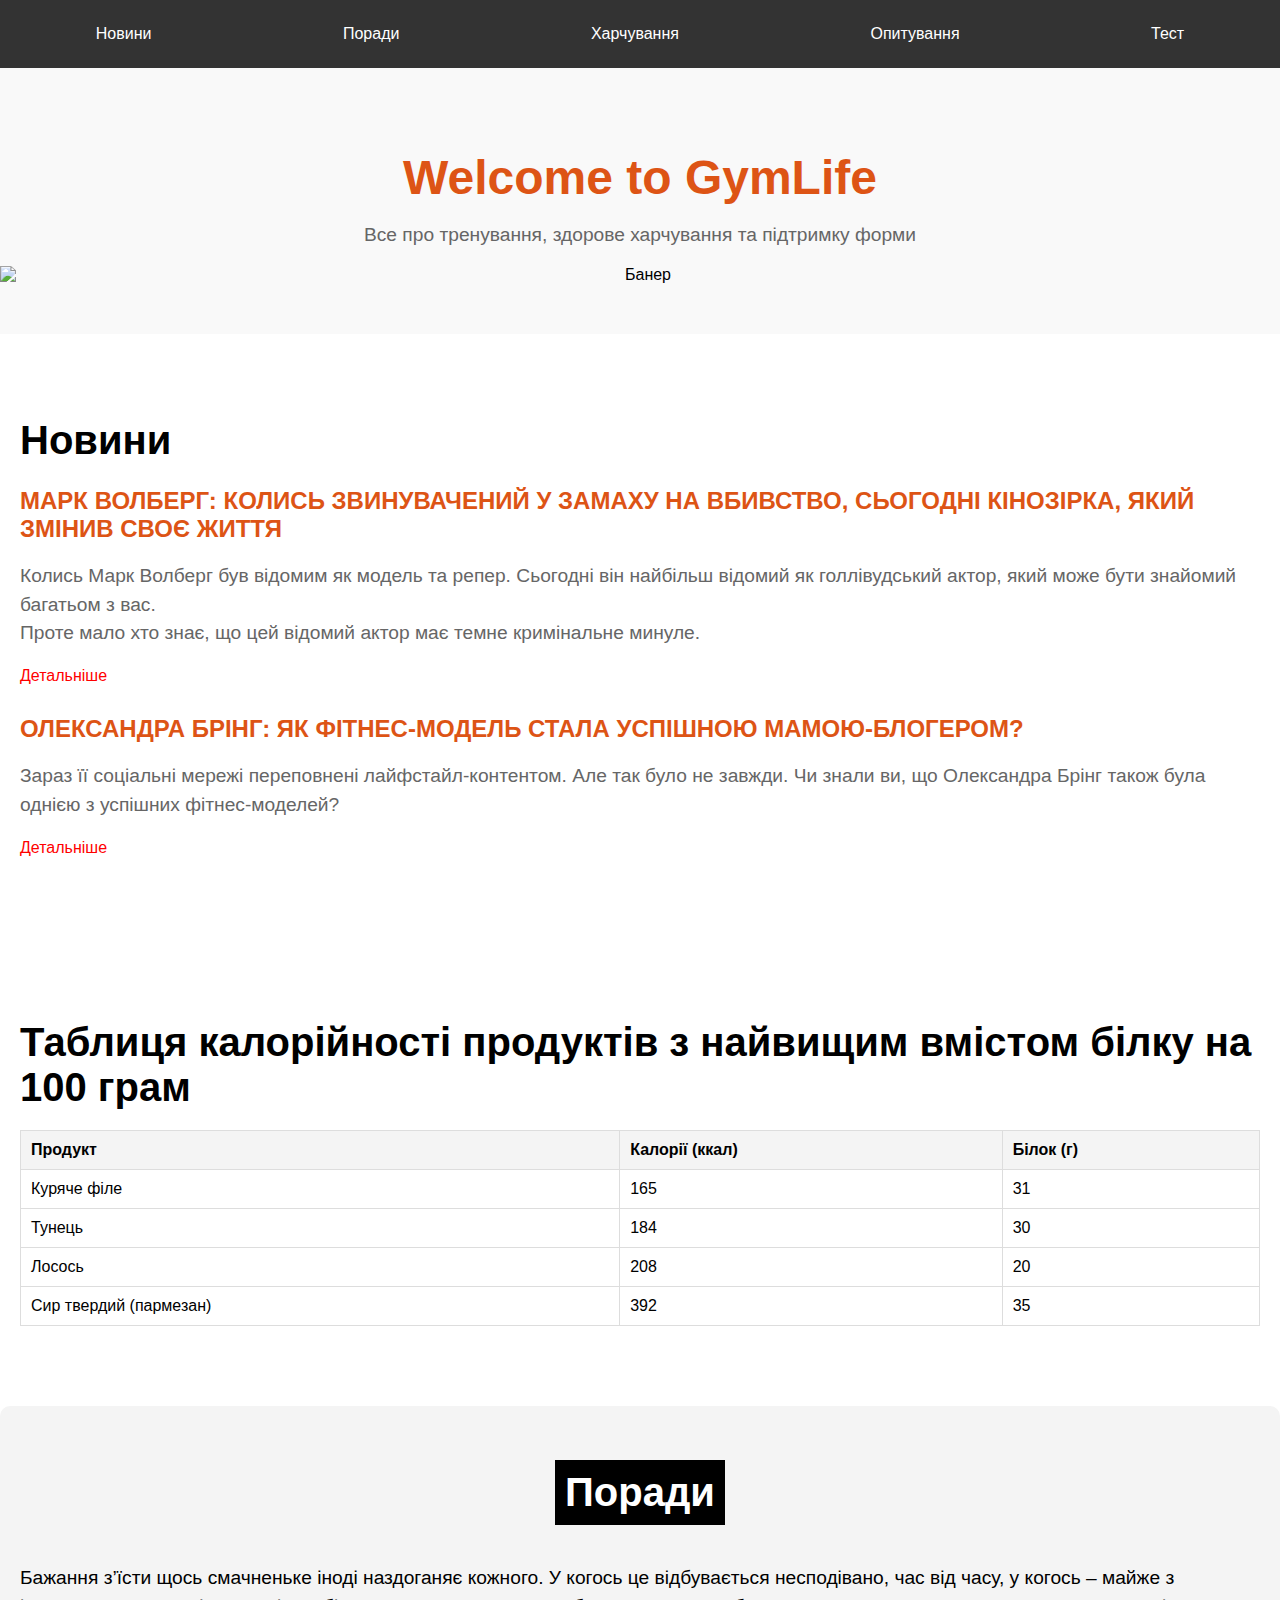
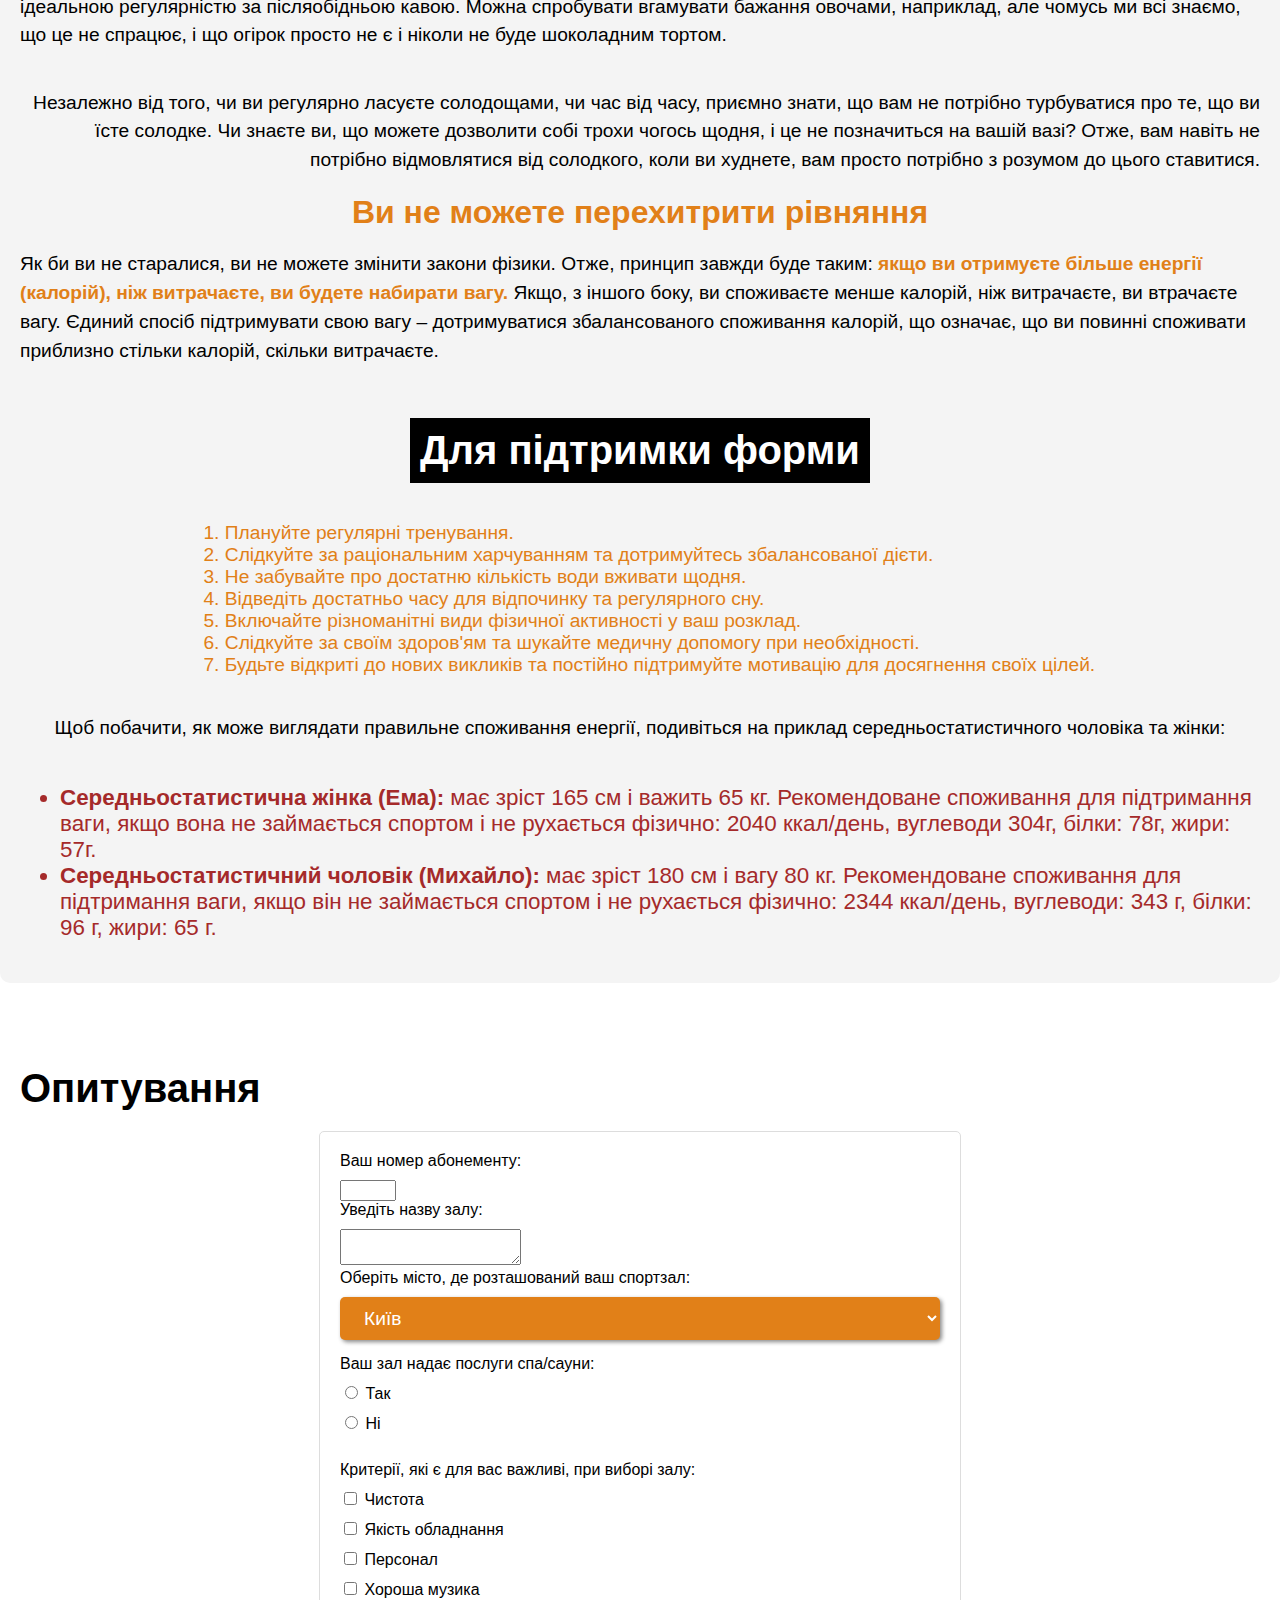
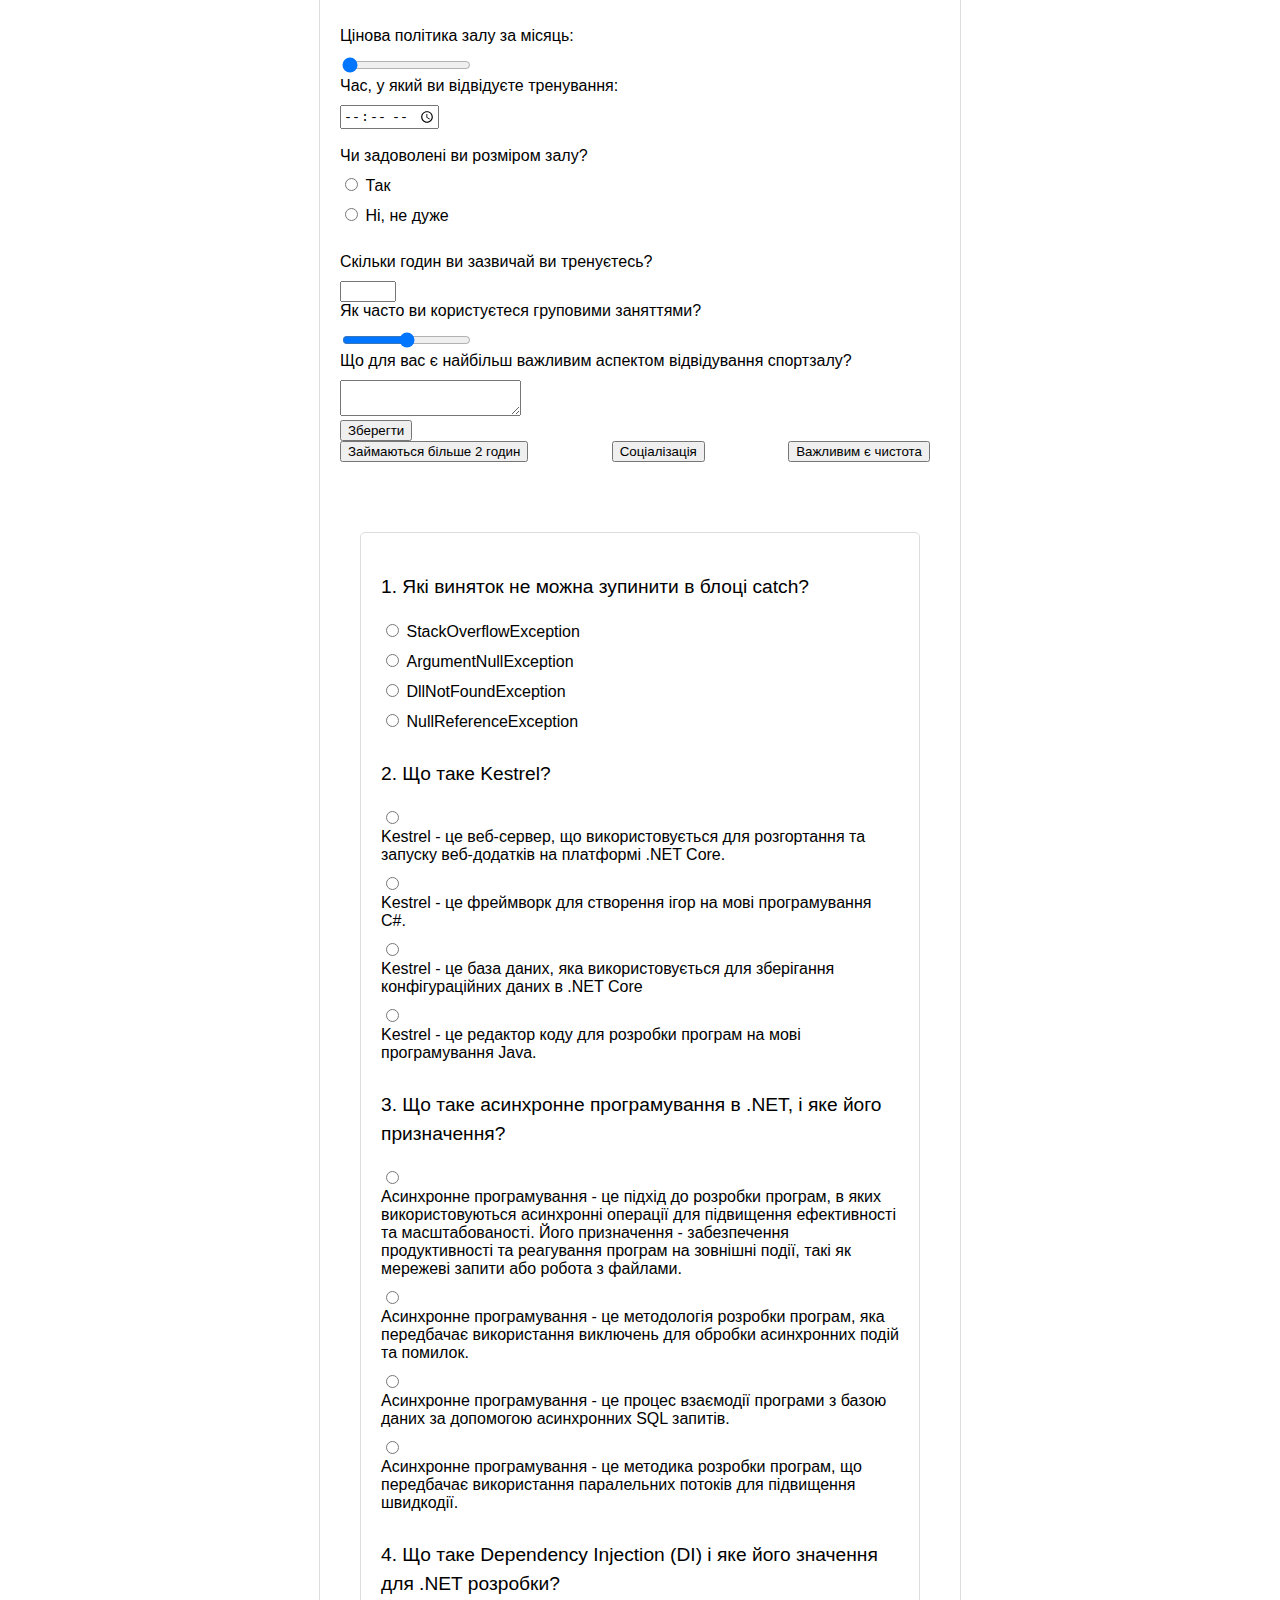
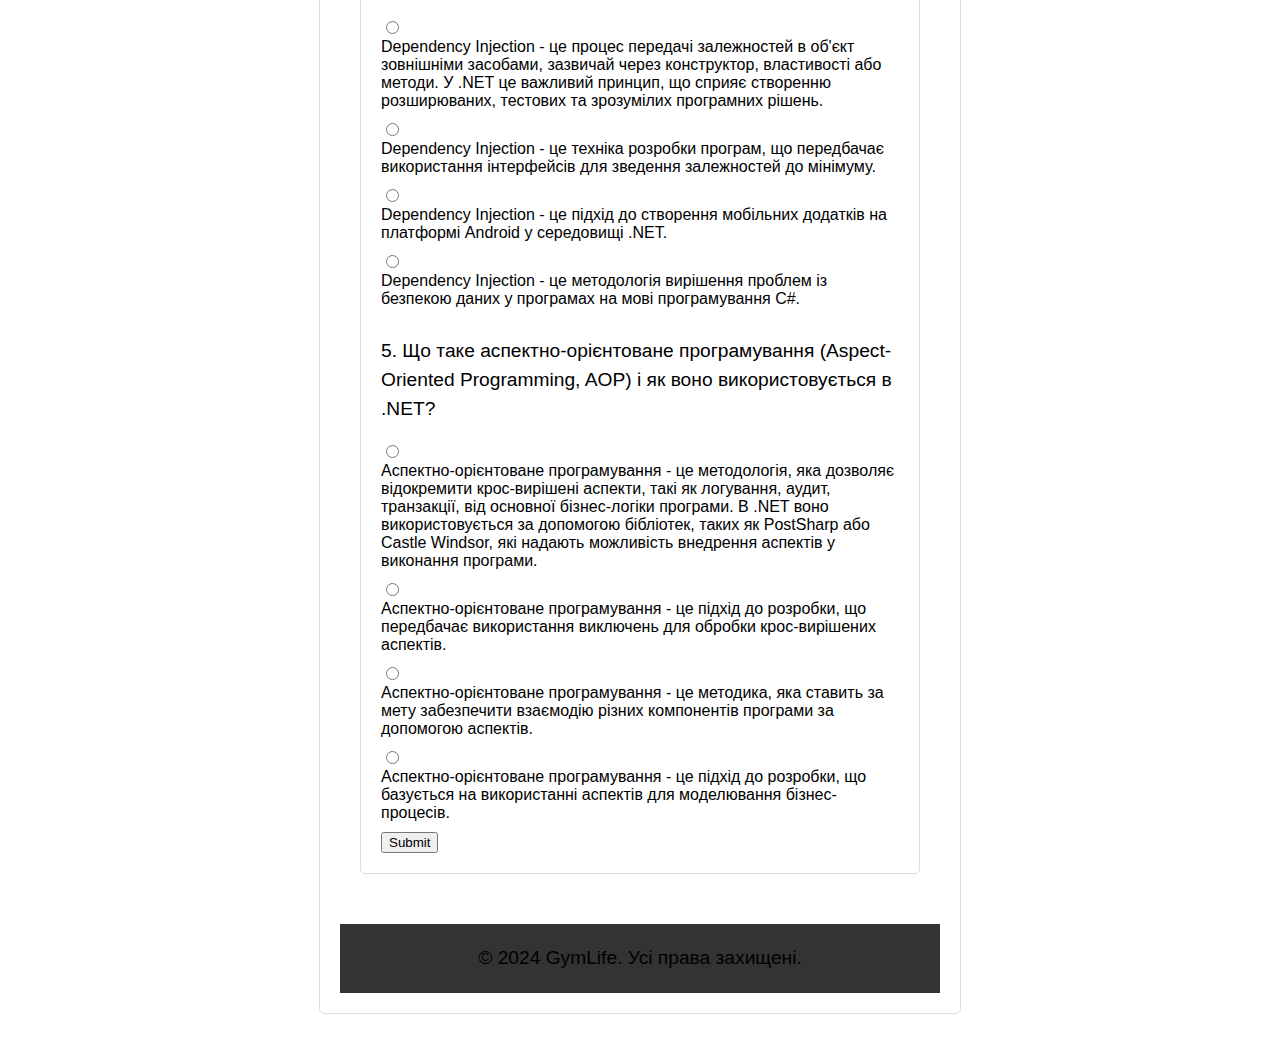
==== index.html @ f910252c "second commit" ====
<!DOCTYPE html>
<html lang="uk">

<style>
  img {
    display: block;
    margin: 0 auto;
    max-width: 100%;
    height: auto;
  }
</style>

<head>
  <meta charset="UTF-8" />
  <meta name="viewport" content="width=device-width, initial-scale=1.0" />
  <title>Gymlife</title>
  <link rel="stylesheet" href="style.css">
</head>



<body>
  <div class="tabs">
    <a class="tab" href="#news">Новини</a>
    <a class="tab" href="#tips">Поради</a>
    <a class="tab" href="#nutrition">Харчування</a>
    <a class="tab" href="#info">Опитування</a>
    <a class="tab" href="#test-form-container">Тест</a>

 
  </div>

  <header>
    <h1>Welcome to GymLife</h1>
    <p>Все про тренування, здорове харчування та підтримку форми</p>
    <img src="D:\webb\juliagymm\image\banner.jpg" alt="Банер">

  </header>


  <section id="news">
    <h2>Новини</h2>
    <article>
      <h3>
        МАРК ВОЛБЕРГ: КОЛИСЬ ЗВИНУВАЧЕНИЙ У ЗАМАХУ НА ВБИВСТВО, СЬОГОДНІ
        КІНОЗІРКА, ЯКИЙ ЗМІНИВ СВОЄ ЖИТТЯ
      </h3>
      <p>
        Колись Марк Волберг був відомим як модель та репер. Сьогодні він
        найбільш відомий як голлівудський актор, який може бути знайомий
        багатьом з вас. <br>Проте мало хто знає, що цей відомий актор має темне
        кримінальне минуле.
      </p>

      <a href="https://gymbeam.ua/blog/uk/mark-wolberg-kolys-zvynuvachenyi-u-za/">Детальніше</a>
    </article>
    <article>
      <h3>
        ОЛЕКСАНДРА БРІНГ: ЯК ФІТНЕС-МОДЕЛЬ СТАЛА УСПІШНОЮ МАМОЮ-БЛОГЕРОМ?
      </h3>
      <p>
        Зараз її соціальні мережі переповнені лайфстайл-контентом. Але так
        було не завжди. Чи знали ви, що Олександра Брінг також була однією з
        успішних фітнес-моделей?
      </p>
      <a href="https://gymbeam.ua/blog/uk/oleksandra-bring-yak-fitnes-model-sta/">Детальніше</a>
    </article>
  </section>

  <section id="nutrition">
    <h2>
      Таблиця калорійності продуктів з найвищим вмістом білку на 100 грам
    </h2>
    <table>
      <tr>
        <th>Продукт</th>
        <th>Калорії (ккал)</th>
        <th>Білок (г)</th>
      </tr>
      <tr>
        <td>Куряче філе</td>
        <td>165</td>
        <td>31</td>
      </tr>
      <tr>
        <td>Тунець</td>
        <td>184</td>
        <td>30</td>
      </tr>
      <tr>
        <td>Лосось</td>
        <td>208</td>
        <td>20</td>
      </tr>
      <tr>
        <td>Сир твердий (пармезан)</td>
        <td>392</td>
        <td>35</td>
      </tr>
    </table>
  </section>

  <section id="tips">
    <h2>Поради</h2>
    <p>
      Бажання з’їсти щось смачненьке іноді наздоганяє кожного. У когось це
      відбувається несподівано, час від часу, у когось – майже з ідеальною
      регулярністю за післяобідньою кавою. Можна спробувати вгамувати бажання
      овочами, наприклад, але чомусь ми всі знаємо, що це не спрацює, і що
      огірок просто не є і ніколи не буде шоколадним тортом.
    </p>
    <p class="align-right">
      Незалежно від того, чи ви регулярно ласуєте солодощами, чи час від часу,
      приємно знати, що вам не потрібно турбуватися про те, що ви їсте
      солодке. Чи знаєте ви, що можете дозволити собі трохи чогось щодня, і це
      не позначиться на вашій вазі? Отже, вам навіть не потрібно відмовлятися
      від солодкого, коли ви худнете, вам просто потрібно з розумом до цього
      ставитися. 
    </p>
    <b class="highlighted-text">Ви не можете перехитрити рівняння</b> 
    <p>
      Як би ви не старалися, ви не можете змінити закони фізики. Отже, принцип
      завжди буде таким: <b>якщо ви отримуєте більше енергії (калорій), ніж
      витрачаєте, ви будете набирати вагу.</b> Якщо, з іншого боку, ви споживаєте
      менше калорій, ніж витрачаєте, ви втрачаєте вагу. Єдиний спосіб
      підтримувати свою вагу – дотримуватися збалансованого споживання
      калорій, що означає, що ви повинні споживати приблизно стільки калорій,
      скільки витрачаєте.
    </p>

      <h2>Для підтримки форми</h2>
      <ol>
          <li>Плануйте регулярні тренування.</li>
          <li>Слідкуйте за раціональним харчуванням та дотримуйтесь збалансованої дієти.</li>
          <li>Не забувайте про достатню кількість води вживати щодня.</li>
          <li>Відведіть достатньо часу для відпочинку та регулярного сну.</li>
          <li>Включайте різноманітні види фізичної активності у ваш розклад.</li>
          <li>Слідкуйте за своїм здоров'ям та шукайте медичну допомогу при необхідності.</li>
          <li>Будьте відкриті до нових викликів та постійно підтримуйте мотивацію для досягнення своїх цілей.</li>
      </ol>

      <p>Щоб побачити, як може виглядати правильне споживання енергії, подивіться на приклад середньостатистичного
        чоловіка та жінки:</p>
      <ul>
        <li><strong>Середньостатистична жінка (Ема):</strong> має зріст 165 см і важить 65 кг. Рекомендоване споживання
          для підтримання ваги, якщо вона не займається спортом і не рухається фізично: 2040 ккал/день, вуглеводи 304г,
          білки: 78г, жири: 57г.</li>
        <li><strong>Середньостатистичний чоловік (Михайло):</strong> має зріст 180 см і вагу 80 кг. Рекомендоване
          споживання для підтримання ваги, якщо він не займається спортом і не рухається фізично: 2344 ккал/день,
          вуглеводи: 343 г, білки: 96 г, жири: 65 г.</li>
      </ul>
  </section>
  
  </section>

  
  <section id="info">
    <h2>Опитування</h2>
    <form>
      <div class="text-left">
        <div class="question">
          <label for="q0">Ваш номер абонементу:</label><br>
          <input type="number" id="q0" name="q0" min="1" max="10"><br>
        </div>
        <div class="question">
          <label for="q1">Уведіть назву залу:</label><br>
          <textarea type="text" id="q1" name="q1"></textarea><br>
        </div>
        
        <div class="question">
          <label for="q2">Оберіть місто, де розташований ваш спортзал:</label><br>
          <select id="q2" name="q2">
            <option value="Kyiv">Київ</option>
            <option value="Lviv">Львів</option>
            <option value="Odessa">Одеса</option>
            <option value="Kharkiv">Харків</option>
            <option value="Rivne">Рівне</option>
          </select><br>
        </div>
        
        <div class="question">
          <label for="q3">Ваш зал надає послуги спа/сауни:</label><br>
          <input type="radio" id="q3_yes" name="q3" value="Так">
          <label for="q2_yes">Так</label><br>
          <input type="radio" id="q3_no" name="q3" value="Ні">
          <label for="q3_no">Ні</label><br><br>
        </div>
        
        <div class="question">
          <label for="q4">Критерії, які є для вас важливі, при виборі залу:</label><br>
          <input type="checkbox" id="q4_clean" name="q4" value="Чистота">
          <label for="q4_clean">Чистота</label><br>
          <input type="checkbox" id="q4_quality" name="q4" value="Якість обладнання">
          <label for="q4_quality">Якість обладнання</label><br>
          <input type="checkbox" id="q4_staff" name="q4" value="Персонал">
          <label for="q4_staff">Персонал</label><br>
          <input type="checkbox" id="q4_music" name="q4" value="Хороша музика">
          <label for="q4_music">Хороша музика</label><br><br>
        </div>
        
        <div class="question">
          <label for="q5">Цінова політика залу за місяць:</strong></label><br>
           <input type="range" id="q5" name="q5" min="100" max="1000" step="1" value="100"><br>
        </div>
        
        <div class="question">
          <label for="q6">Час, у який ви відвідуєте тренування:</label><br>
          <input type="time" id="q6" name="q6"><br>
        </div><br>

        <div class="question">
          <label for="q7">Чи задоволені ви розміром залу?</label><br>
          <input type="radio" id="q7_yes" name="q7" value="Так">
          <label for="q7_yes">Так</label><br>
          <input type="radio" id="q7_no" name="q7" value="Ні, не дуже">
          <label for="q7_no">Ні, не дуже</label><br><br>
        </div>

        <div class="question">
          <label for="q8">Скільки годин ви зазвичай ви тренуєтесь?</label><br>
          <input type="number" id="q8" name="q8" min="1" max="24"><br>

        <div class="question">
          <label for="q9">Як часто ви користуєтеся груповими заняттями?</label><br>
          <input type="range" id="q9" name="q9" min="0" max="10" step="1" value="5"><br>
        </div> 

        <div class="question">
          <label for="q10">Що для вас є найбільш важливим аспектом відвідування спортзалу?</label><br>
          <textarea type="text" id="q10" name="q10" ></textarea><br>
        </div>
        

        <button type="submit" onclick="saveSurvey()">Зберегти</button>
      </div>
    </form>

    <div class="filters">
      <button onclick="filter3()">Займаються більше 2 годин</button>
      <button onclick="filter1()">Соціалізація</button>
      <button onclick="filter2()">Важливим є чистота</button>
    </div>


    <section class="et-slide" id="test-form-container">
      <div class="text-left" id="form-container">
         <!-- Код буде згенерований джава скриптом -->
      </div> 
    </section>
  

      

      <footer>
        <p>&copy; 2024 GymLife. Усі права захищені.</p>
      </footer>
</body>

</html>

<script>
  function saveSurvey() {
    const q0Value = document.getElementById('q0').value;
    const q1Value = document.getElementById('q1').value;
    const q2Value = document.getElementById('q2').value;
    const q3Value = document.querySelector('input[name="q3"]:checked').value;
    
    const checkboxes = document.querySelectorAll('input[name="q4"]:checked');
    let q4Value = [];
    checkboxes.forEach(checkbox => {
      q4Value.push(checkbox.value);
    });
    q4Value = q4Value.join(', ');
    
    const q5Value = document.getElementById('q5').value;
    const q6Value = document.getElementById('q6').value;
    const q7Value = document.querySelector('input[name="q7"]:checked').value;
    const q8Value = document.getElementById('q8').value;
    const q9Value = document.getElementById('q9').value;
    const q10Value = document.getElementById('q10').value;

    const surveyResults = {
      q0: q0Value,
      q1: q1Value,
      q2: q2Value,
      q3: q3Value,
      q4: q4Value,
      q5: q5Value,
      q6: q6Value,
      q7: q7Value,
      q8: q8Value,
      q9: q9Value,
      q10: q10Value

    };

    const previousAttempts = localStorage.getItem('surveyAttempts');
    let attemptsArray = [];

    if (previousAttempts) {
      attemptsArray = JSON.parse(previousAttempts);
    }

    attemptsArray.push(surveyResults);
    localStorage.setItem('surveyAttempts', JSON.stringify(attemptsArray));
    alert('Результати опитування збережено в LocalStorage.');
  }

  function filter1() {
    const answersArr = JSON.parse(localStorage.getItem('surveyAttempts'));

    if (!answersArr) {
      return;
    }

    const q0Results = answersArr
      .filter(attempt => attempt.q10 && attempt.q10.toLowerCase() === 'соціалізація')
      .map(attempt => attempt.q0)
      .join(', ');
    alert(q0Results);
  }

  function filter2() {
    const answersArr = JSON.parse(localStorage.getItem('surveyAttempts'));

    if (!answersArr) {
      console.log('No survey attempts found.');
      return;
    }

    const firstCheckboxValue = 'Чистота';

    const q0Results = answersArr
      .filter(attempt => attempt.q4 && attempt.q4.includes(firstCheckboxValue))
      .map(attempt => attempt.q0)
      .join(', ');

    alert(q0Results);
  }

  function filter3() {
    const answersArr = JSON.parse(localStorage.getItem('surveyAttempts'));

    if (!answersArr) {
      console.log('No survey attempts found.');
      return;
    }

    const q0Results = answersArr
      .filter(attempt => attempt.q8 && attempt.q8 > 2)
      .map(attempt => attempt.q0)
      .join(', ');


    alert(q0Results);
  }

  const testData = {
    testName: ".NET Test",
    questions: [
      {
        question: "Які виняток не можна зупинити в блоці catch?",
        answers: [
          {
            answer: "StackOverflowException",
            isCorrect: true,
          },
          {
            answer: "ArgumentNullException",
            isCorrect: false,
          },
          {
            answer: "DllNotFoundException",
            isCorrect: false,
          },
          {
            answer: "NullReferenceException",
            isCorrect: false,
          }
        ],
      },
      {
        question: "Що таке Kestrel?",
        answers: [
          {
            answer: "Kestrel - це веб-сервер, що використовується для розгортання та запуску веб-додатків на платформі .NET Core.",
            isCorrect: true,
          },
          {
            answer: "Kestrel - це фреймворк для створення ігор на мові програмування C#.",
            isCorrect: false,
          },
          {
            answer: "Kestrel - це база даних, яка використовується для зберігання конфігураційних даних в .NET Core",
            isCorrect: true,
          },
          {
            answer: "Kestrel - це редактор коду для розробки програм на мові програмування Java.",
            isCorrect: false,
          }
        ],
      },
      {
        question: "Що таке асинхронне програмування в .NET, і яке його призначення?",
        answers: [
          {
            answer: "Асинхронне програмування - це підхід до розробки програм, в яких використовуються асинхронні операції для підвищення ефективності та масштабованості. Його призначення - забезпечення продуктивності та реагування програм на зовнішні події, такі як мережеві запити або робота з файлами.",
            isCorrect: true,
          },
          {
            answer: "Асинхронне програмування - це методологія розробки програм, яка передбачає використання виключень для обробки асинхронних подій та помилок.",
            isCorrect: false,
          },
          {
            answer: "Асинхронне програмування - це процес взаємодії програми з базою даних за допомогою асинхронних SQL запитів.",
            isCorrect: false,
          },
          {
            answer: "Асинхронне програмування - це методика розробки програм, що передбачає використання паралельних потоків для підвищення швидкодії.",
            isCorrect: false,
          }
        ],
      },
      {
        question: "Що таке Dependency Injection (DI) і яке його значення для .NET розробки?",
        answers: [
          {
            answer: "Dependency Injection - це процес передачі залежностей в об'єкт зовнішніми засобами, зазвичай через конструктор, властивості або методи. У .NET це важливий принцип, що сприяє створенню розширюваних, тестових та зрозумілих програмних рішень.",
            isCorrect: true,
          },
          {
            answer: "Dependency Injection - це техніка розробки програм, що передбачає використання інтерфейсів для зведення залежностей до мінімуму.",
            isCorrect: false,
          },
          {
            answer: "Dependency Injection - це підхід до створення мобільних додатків на платформі Android у середовищі .NET.",
            isCorrect: false,
          },
          {
            answer: "Dependency Injection - це методологія вирішення проблем із безпекою даних у програмах на мові програмування C#.",
            isCorrect: false,
          }
        ],
      },
      {
        question: "Що таке аспектно-орієнтоване програмування (Aspect-Oriented Programming, AOP) і як воно використовується в .NET?",
        answers: [
          {
            answer: "Аспектно-орієнтоване програмування - це методологія, яка дозволяє відокремити крос-вирішені аспекти, такі як логування, аудит, транзакції, від основної бізнес-логіки програми. В .NET воно використовується за допомогою бібліотек, таких як PostSharp або Castle Windsor, які надають можливість внедрення аспектів у виконання програми.",
            isCorrect: true,
          },
          { answer: "Аспектно-орієнтоване програмування - це підхід до розробки, що передбачає використання виключень для обробки крос-вирішених аспектів.",
            isCorrect: false,
          },
          {
            answer: "Аспектно-орієнтоване програмування - це методика, яка ставить за мету забезпечити взаємодію різних компонентів програми за допомогою аспектів.",
            isCorrect: false,
          },
          {
            answer: "Аспектно-орієнтоване програмування - це підхід до розробки, що базується на використанні аспектів для моделювання бізнес-процесів.",
            isCorrect: false,
          }
        ],
      }
    ]
  };

  const formContainer = document.getElementById('form-container');

  function buildForm(testData) {
    const questions = testData.questions;

    const form = document.createElement('form');
    form.setAttribute('id', 'test-form');

    questions.forEach((questionObj, index) => {
      const questionElement = document.createElement('div');
      questionElement.classList.add('question');
      questionElement.innerHTML = `<p>${index + 1}. ${questionObj.question}</p>`;

      const answers = questionObj.answers;
      answers.forEach((answerObj, answerIndex) => {
        const answerElement = document.createElement('div');
        answerElement.classList.add('answer');
        answerElement.innerHTML = `
        <input type="radio" id="question${index}-answer${answerIndex}" name="question${index}" value="${answerObj.answer}">
        <label for="question${index}-answer${answerIndex}">${answerObj.answer}</label>
      `;
        questionElement.appendChild(answerElement);
      });

      form.appendChild(questionElement);
    });

    const submitButton = document.createElement('button');
    submitButton.setAttribute('type', 'submit');
    submitButton.textContent = 'Submit';
    form.appendChild(submitButton);

    form.addEventListener('submit', function (event) {
      event.preventDefault();

      let correctAnswers = 0;

      questions.forEach((questionObj, index) => {
        const selectedAnswer = document.querySelector(`input[name="question${index}"]:checked`);
        if (selectedAnswer) {
          const selectedAnswerIndex = parseInt(selectedAnswer.id.split('-')[1].replace('answer', ''));
          if (questionObj.answers[selectedAnswerIndex].isCorrect) {
            correctAnswers++;
          }
        }
      });

      const totalQuestions = questions.length;
      const scorePercentage = (correctAnswers / totalQuestions) * 100;

      const resultMessage = `Ви відповіли правильно на ${correctAnswers} з ${totalQuestions} питань (${scorePercentage}%).`;

      formContainer.innerHTML = '';

      const resultElement = document.createElement('div');
      resultElement.textContent = resultMessage;

      formContainer.appendChild(resultElement);
    });

    formContainer.innerHTML = '';

    formContainer.appendChild(form);
  }

  buildForm(testData);
</script>
---- style.css ----
body {
    font-family: "Century Gothic", 'Lato', sans-serif;
    margin: 0;
    padding: 0;
}

a {
    text-decoration: none;
    color: #333;
}


/* Style header */
header {
    text-align: center;
    padding: 50px 0;
    background-color: #f9f9f9;
}

header h1 {
    font-size: 3rem;
    margin-bottom: 10px;
    color: #dd5415;
}

header p {
    font-size: 1.2rem;
    margin-bottom: 20px;
    color: #666;
}

/* Style tabs */
.tabs {
    display: flex;
    justify-content: space-around;
    align-items: center;
    background-color: #333;
    padding: 15px 0;
}

.tab {
    padding: 10px 20px;
    margin: 0 10px;
    color: #fff;
    border-radius: 5px;
    transition: background-color 0.3s ease;
}

.tab:hover {
    background-color: #555;
}

/* Style sections */
section {
    padding: 50px 20px; /* Відступи для кожної секції */
}

section h2 {
    font-size: 2.5rem;
    margin-bottom: 20px;
}

section p {
    font-size: 1.2rem;
    line-height: 1.5;
    color: #000000;
}
#news a {
    color: #ff0000;
}
/* Стилі для порад */
#tips {
    background-color: #f4f4f4; 
    padding: 20px;
    border-radius: 10px;
    color: #000000;
    display: flex;
    flex-direction: column;
    align-items: center; 
}

#tips h2 {
    color: #ffffff;
    background-color: #000000;
    padding: 10px;
    margin-bottom: 20px;
}
p b {
    color: #e18018;
}

p.align-right {
    text-align: right;
}

.highlighted-text {
    font-size: 2rem; 
    color: #e18018; 
  }
  

#tips ol {
    font-size: 1.2rem;
    color: #e18018;
}
#tips ul {
    font-size: 1.4rem;
    color:   #A52A2A;
    
}


#poll {
    display: flex;
    flex-direction: column;
    align-items: center; 
}


/* Style articles */
article {
    margin-bottom: 30px;
}

article h3 {
    font-size: 1.5rem;
    margin-bottom: 10px;
    color: #dd5415;
    
}

article p {
    font-size: 1.2rem;
    line-height: 1.5;
    color: #666;
}


/* Style table */
table {
    width: 100%;
    border-collapse: collapse;
    margin-bottom: 30px;
}

th, td {
    padding: 10px;
    border: 1px solid #ddd;
}

th {
    background-color: #f4f4f4;
    text-align: left;
}

/* Style poll form */
form {
    max-width: 600px;
    margin: 0 auto;
    padding: 20px;
    border: 1px solid #ddd;
    border-radius: 5px;
}

label {
    display: inline-block;
    margin-bottom: 10px;
}

input[type="text"], select {
    width: 100%;
    padding: 10px;
    border-radius: 5px;
    border: 1px solid #ddd;
    margin-bottom: 15px;
}
input[type="submit"], select {
font-size: 1.2em; 
padding: 10px 20px; 
border: none; 
background-color: #e18018; 
color: white; 
box-shadow: 2px 2px 4px #888888;
}

/* Style footer */
footer {
    text-align: center;
    background-color: #333;
    color: #fff;
    padding: 20px 0;
}

footer p {
    margin: 0;
}

@media (max-width: 800px) {
    .tabs {
      flex-direction: column;
      height: auto;
    }
  
    .tab {
      width: 100%;
      padding: 15px 0px;
    }
}

.filters {
    display: flex;
    justify-content: space-between;
  }
  
  .filters button {
    text-align: left;
    margin-right: 10px;
    margin-bottom: 20px
  }
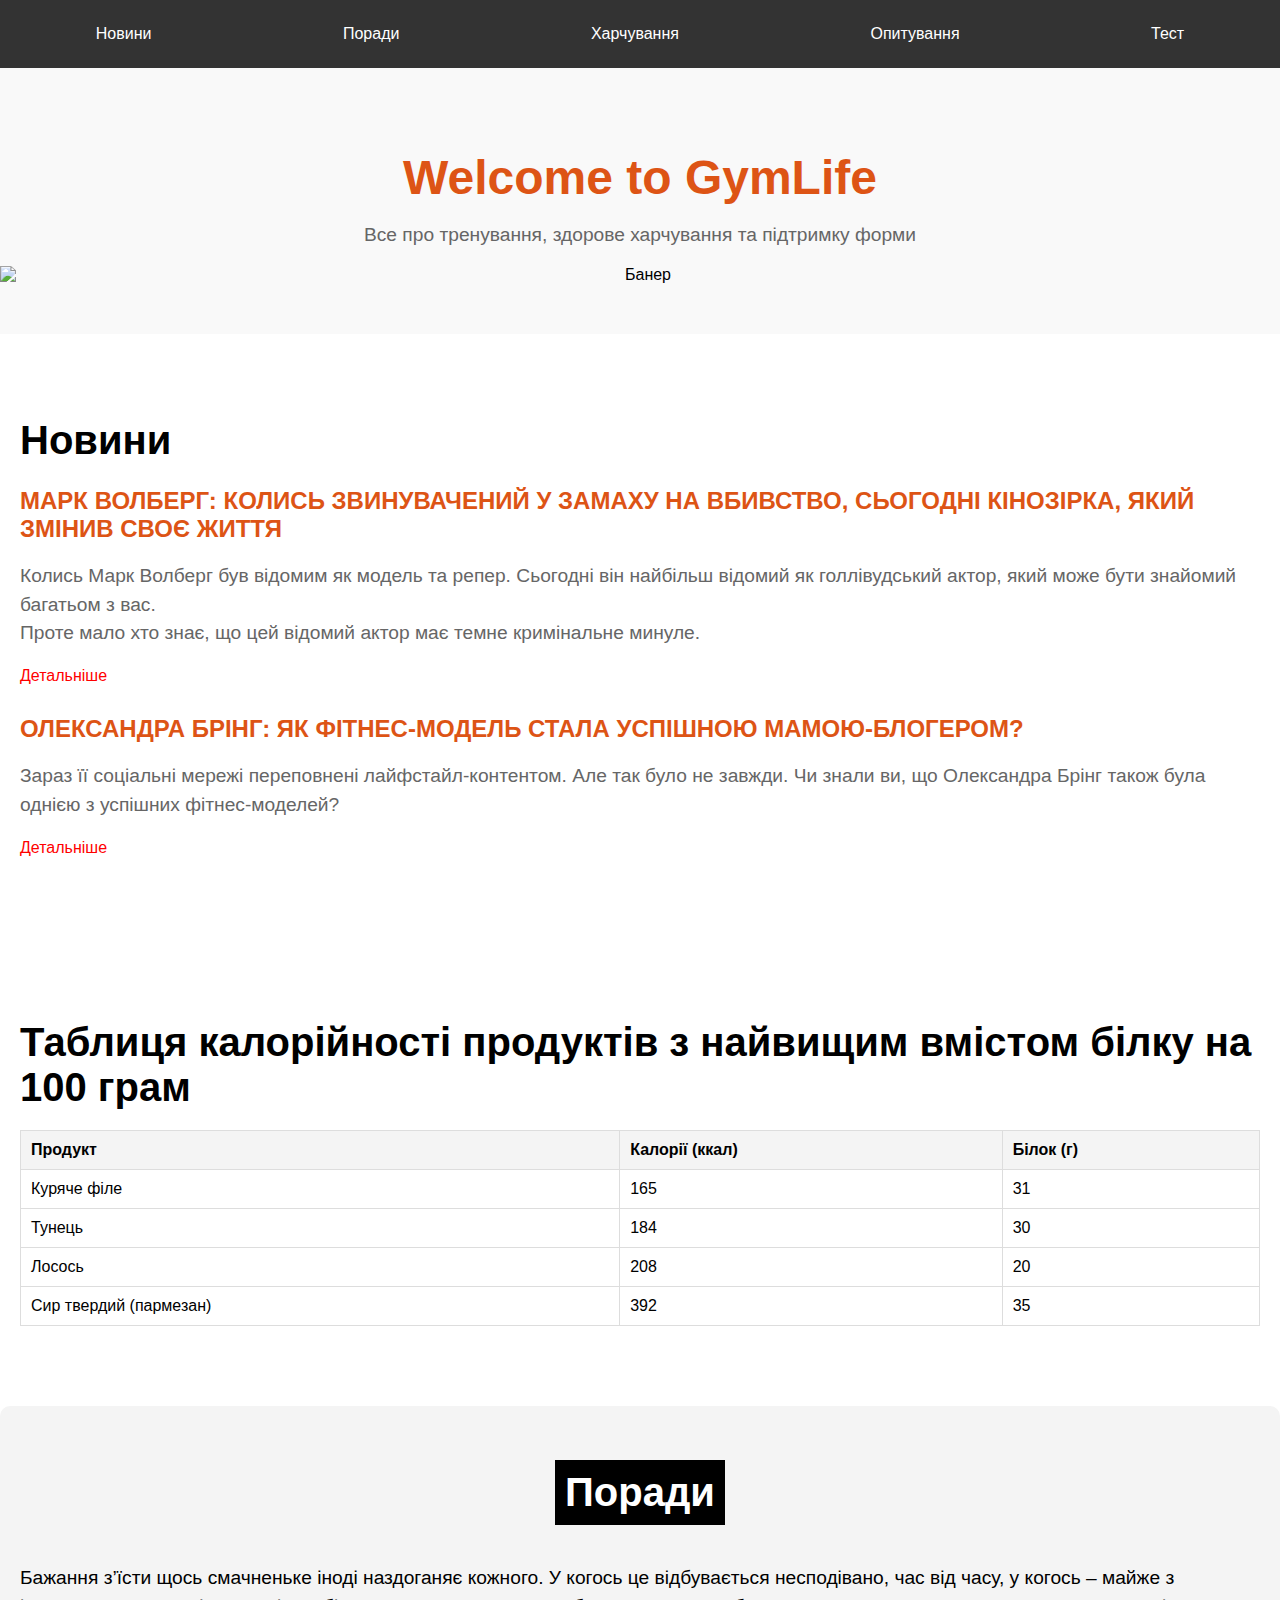
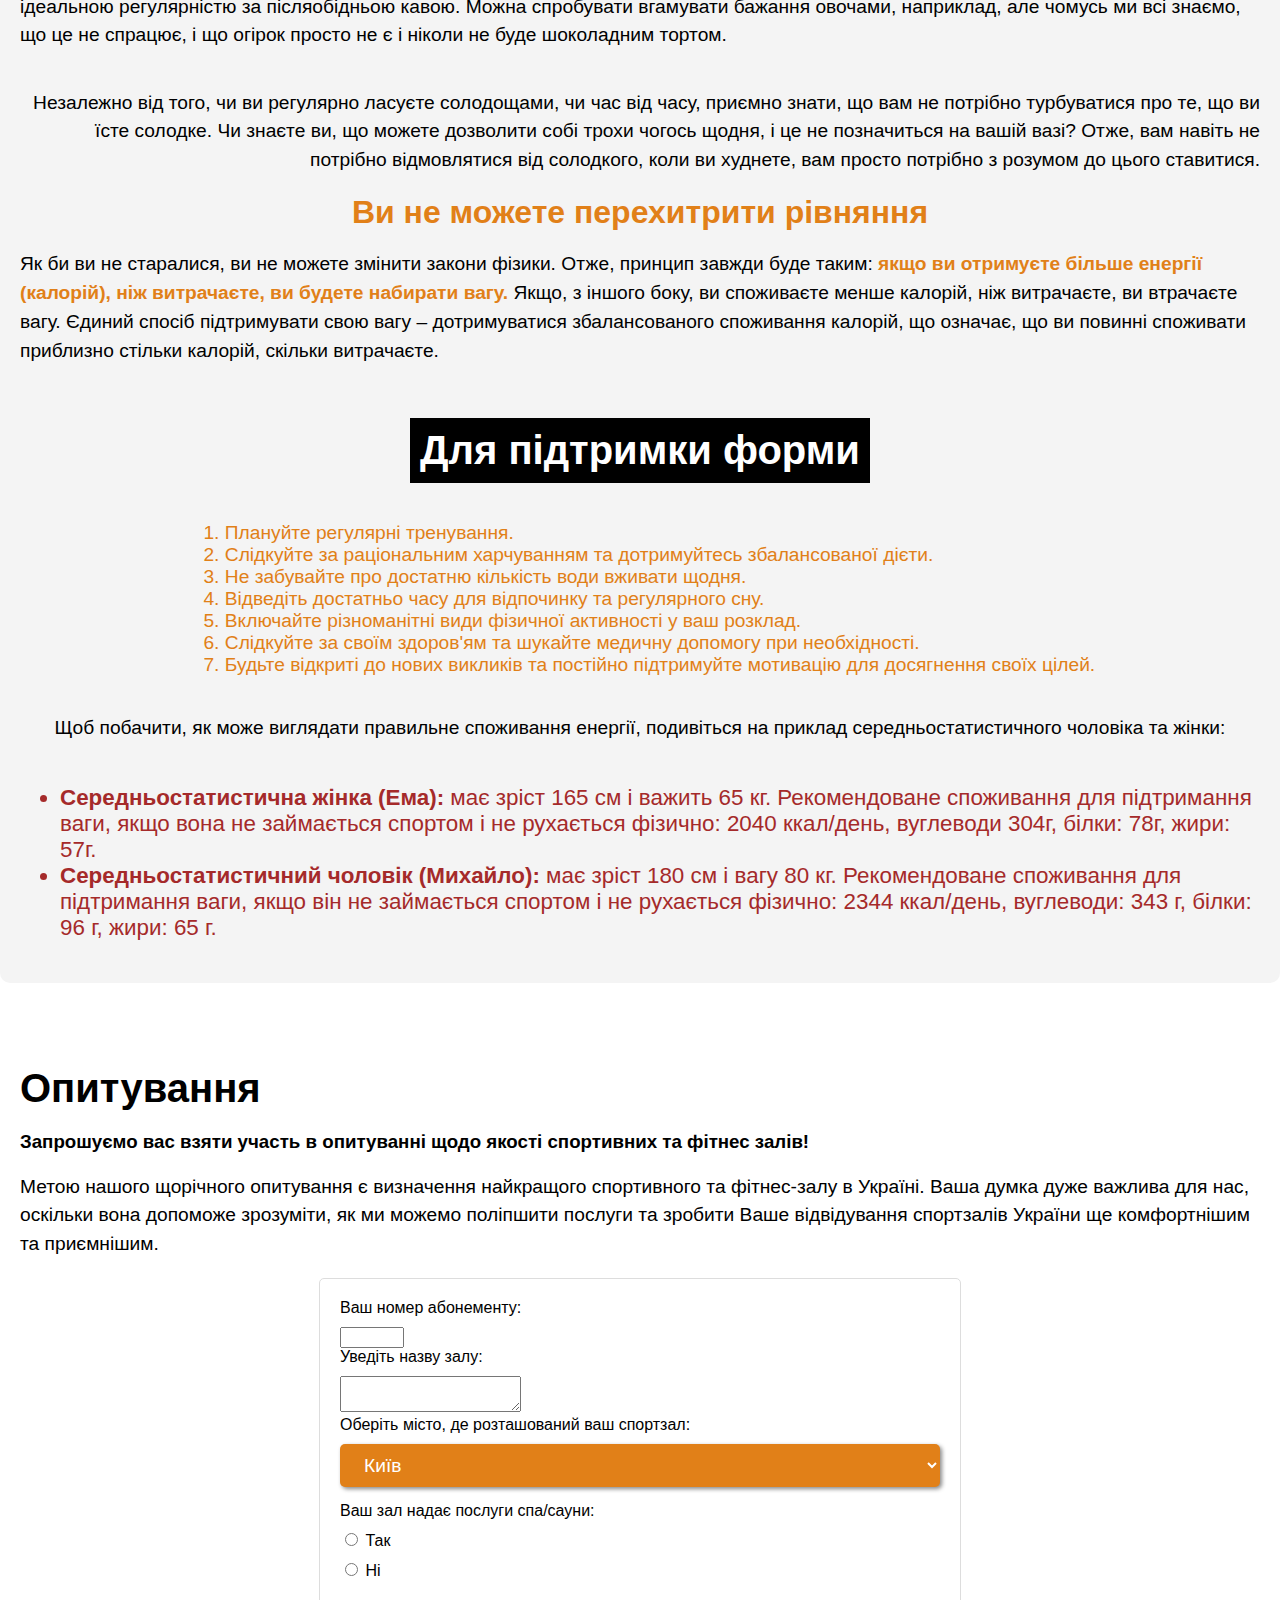
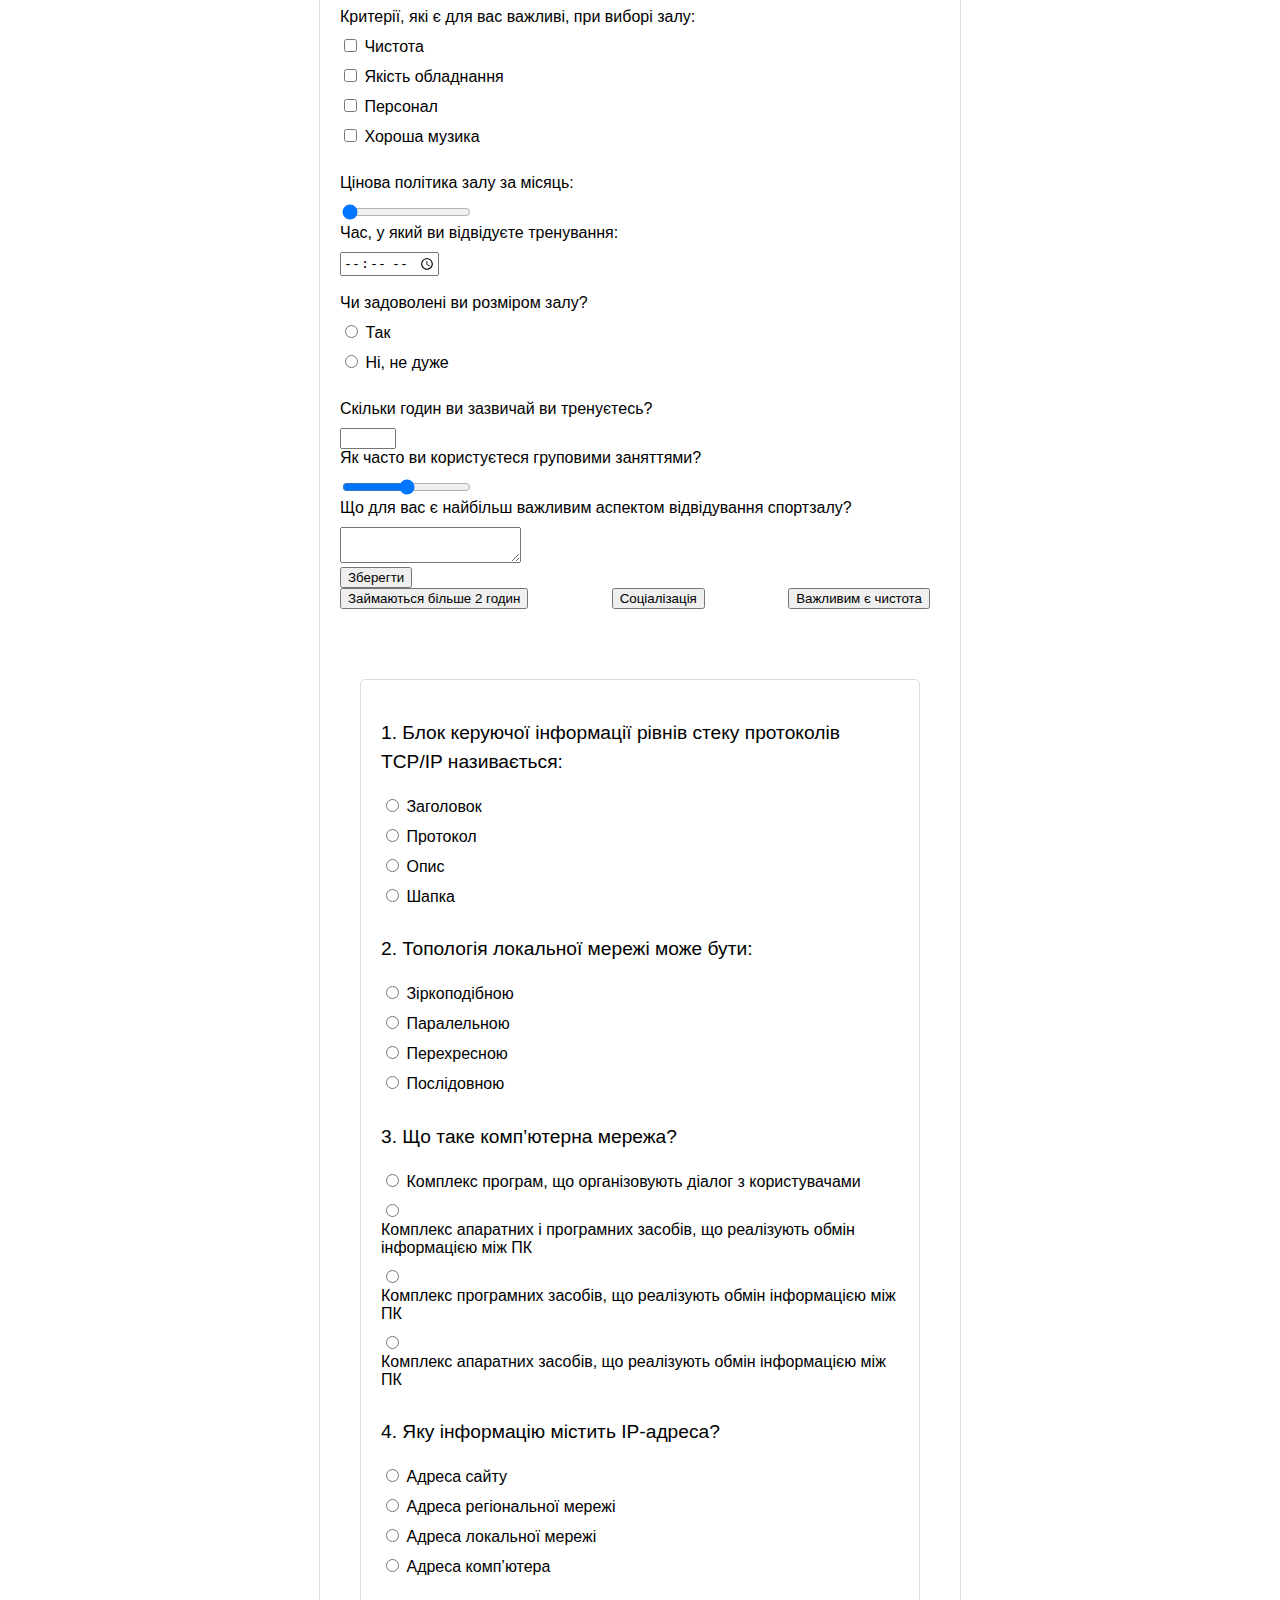
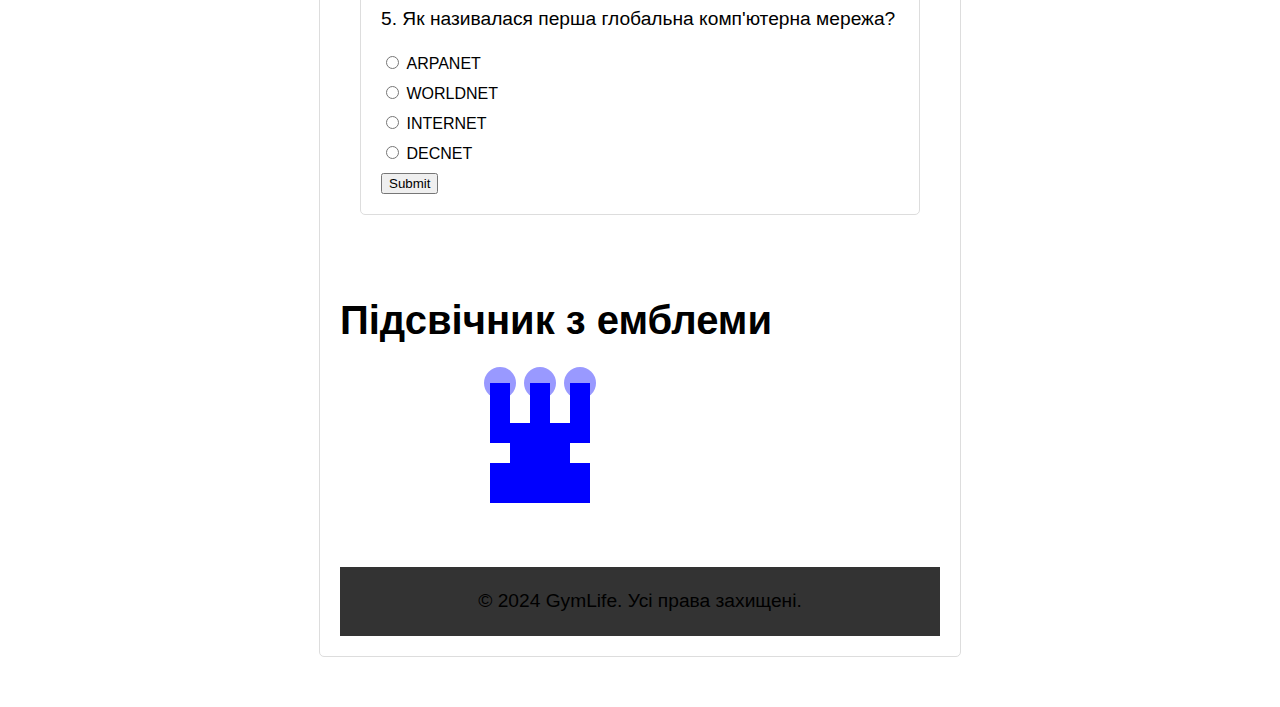
==== commit f05727ba: "updated main file" ====
--- a/index.html
+++ b/index.html
@@ -156,11 +156,15 @@
   
   <section id="info">
     <h2>Опитування</h2>
+    <h3>Запрошуємо вас взяти участь в опитуванні щодо якості спортивних та фітнес залів!</h3> 
+      <p> Метою нашого щорічного опитування є визначення найкращого спортивного та фітнес-залу в Україні. Ваша думка дуже важлива для нас, оскільки
+      вона допоможе зрозуміти, як ми можемо поліпшити послуги та зробити Ваше відвідування спортзалів України ще
+      комфортнішим та приємнішим.</p> 
     <form>
       <div class="text-left">
         <div class="question">
           <label for="q0">Ваш номер абонементу:</label><br>
-          <input type="number" id="q0" name="q0" min="1" max="10"><br>
+          <input type="number" id="q0" name="q0" min="1" max="100"><br>
         </div>
         <div class="question">
           <label for="q1">Уведіть назву залу:</label><br>
@@ -231,7 +235,7 @@
         </div>
         
 
-        <button type="submit" onclick="saveSurvey()">Зберегти</button>
+        <button type="submit" onclick="saveSurvey()">Зберегти</button><br>
       </div>
     </form>
 
@@ -241,7 +245,7 @@
       <button onclick="filter2()">Важливим є чистота</button>
     </div>
 
-
+<!-- part 2 -->
     <section class="et-slide" id="test-form-container">
       <div class="text-left" id="form-container">
          <!-- Код буде згенерований джава скриптом -->
@@ -249,6 +253,34 @@
     </section>
   
 
+  <!-- part3 -->
+  <h2>Підсвічник з емблеми</h2>
+  <svg width="400" height="200">
+    <!-- Підсвічник основа -->
+    <rect x="150" y="100" width="100" height="40" fill="blue" />
+    <rect x="170" y="60" width="60" height="40" fill="blue" />
+    
+    <!-- Свічки -->
+    <!-- Свічка 1 -->
+    <rect x="150" y="20" width="20" height="60" fill="blue" />
+    <circle cx="160" cy="20" r="20" fill="blue">
+      <animate attributeName="r" from="0" to="20" dur="1s" repeatCount="indefinite"/>
+      <animate attributeName="fill-opacity" values="0;1;0" dur="1s" repeatCount="indefinite"/>
+    </circle>
+    <!-- Свічка 2 -->
+    <rect x="190" y="20" width="20" height="60" fill="blue" />
+    <circle cx="200" cy="20" r="20" fill="blue">
+      <animate attributeName="r" from="0" to="20" dur="1s" repeatCount="indefinite"/>
+      <animate attributeName="fill-opacity" values="0;1;0" dur="1s" repeatCount="indefinite"/>
+    </circle>
+    <!-- Свічка 3 -->
+    <rect x="230" y="20" width="20" height="60" fill="blue" />
+    <circle cx="240" cy="20" r="20" fill="blue">
+      <animate attributeName="r" from="0" to="20" dur="1s" repeatCount="indefinite"/>
+      <animate attributeName="fill-opacity" values="0;1;0" dur="1s" repeatCount="indefinite"/>
+    </circle>
+  </svg>
+
       
 
       <footer>
@@ -257,6 +289,7 @@
 </body>
 
 </html>
+
 
 <script>
   function saveSurvey() {
@@ -356,108 +389,108 @@
   }
 
   const testData = {
-    testName: ".NET Test",
+    testName: "Тест з комп'ютерних інформаційних мереж",
     questions: [
       {
-        question: "Які виняток не можна зупинити в блоці catch?",
+        question: "Блок керуючої інформації рівнів стеку протоколів TCP/IP називається:",
         answers: [
           {
-            answer: "StackOverflowException",
+            answer: "Заголовок",
             isCorrect: true,
           },
           {
-            answer: "ArgumentNullException",
-            isCorrect: false,
-          },
-          {
-            answer: "DllNotFoundException",
-            isCorrect: false,
-          },
-          {
-            answer: "NullReferenceException",
+            answer: "Протокол",
+            isCorrect: false,
+          },
+          {
+            answer: "Опис",
+            isCorrect: false,
+          },
+          {
+            answer: "Шапка",
             isCorrect: false,
           }
         ],
       },
       {
-        question: "Що таке Kestrel?",
+        question: "Топологія локальної мережі може бути:",
         answers: [
           {
-            answer: "Kestrel - це веб-сервер, що використовується для розгортання та запуску веб-додатків на платформі .NET Core.",
+            answer: "Зіркоподібною",
             isCorrect: true,
           },
           {
-            answer: "Kestrel - це фреймворк для створення ігор на мові програмування C#.",
-            isCorrect: false,
-          },
-          {
-            answer: "Kestrel - це база даних, яка використовується для зберігання конфігураційних даних в .NET Core",
+            answer: "Паралельною",
+            isCorrect: false,
+          },
+          {
+            answer: "Перехресною",
             isCorrect: true,
           },
           {
-            answer: "Kestrel - це редактор коду для розробки програм на мові програмування Java.",
+            answer: "Послідовною",
             isCorrect: false,
           }
         ],
       },
       {
-        question: "Що таке асинхронне програмування в .NET, і яке його призначення?",
+        question: "Що таке комп’ютерна мережа?",
         answers: [
           {
-            answer: "Асинхронне програмування - це підхід до розробки програм, в яких використовуються асинхронні операції для підвищення ефективності та масштабованості. Його призначення - забезпечення продуктивності та реагування програм на зовнішні події, такі як мережеві запити або робота з файлами.",
+            answer: "Комплекс програм, що організовують діалог з користувачами",
+            isCorrect: false,
+          },
+          {
+            answer: "Комплекс апаратних і програмних засобів, що реалізують обмін інформацією між ПК",
             isCorrect: true,
           },
           {
-            answer: "Асинхронне програмування - це методологія розробки програм, яка передбачає використання виключень для обробки асинхронних подій та помилок.",
-            isCorrect: false,
-          },
-          {
-            answer: "Асинхронне програмування - це процес взаємодії програми з базою даних за допомогою асинхронних SQL запитів.",
-            isCorrect: false,
-          },
-          {
-            answer: "Асинхронне програмування - це методика розробки програм, що передбачає використання паралельних потоків для підвищення швидкодії.",
+            answer: "Комплекс програмних засобів, що реалізують обмін інформацією між ПК",
+            isCorrect: false,
+          },
+          {
+            answer: "Комплекс апаратних засобів, що реалізують обмін інформацією між ПК",
             isCorrect: false,
           }
         ],
       },
       {
-        question: "Що таке Dependency Injection (DI) і яке його значення для .NET розробки?",
+        question: "Яку інформацію містить ІР-адреса?",
         answers: [
           {
-            answer: "Dependency Injection - це процес передачі залежностей в об'єкт зовнішніми засобами, зазвичай через конструктор, властивості або методи. У .NET це важливий принцип, що сприяє створенню розширюваних, тестових та зрозумілих програмних рішень.",
+            answer: "Адреса сайту",
+            isCorrect: false,
+          },
+          {
+            answer: "Адреса регіональної мережі",
+            isCorrect: false,
+          },
+          {
+            answer: "Адреса локальної мережі",
             isCorrect: true,
           },
           {
-            answer: "Dependency Injection - це техніка розробки програм, що передбачає використання інтерфейсів для зведення залежностей до мінімуму.",
-            isCorrect: false,
-          },
-          {
-            answer: "Dependency Injection - це підхід до створення мобільних додатків на платформі Android у середовищі .NET.",
-            isCorrect: false,
-          },
-          {
-            answer: "Dependency Injection - це методологія вирішення проблем із безпекою даних у програмах на мові програмування C#.",
+            answer: "Адреса комп’ютера",
             isCorrect: false,
           }
         ],
       },
       {
-        question: "Що таке аспектно-орієнтоване програмування (Aspect-Oriented Programming, AOP) і як воно використовується в .NET?",
+        question: "Як називалася перша глобальна комп'ютерна мережа?",
         answers: [
           {
-            answer: "Аспектно-орієнтоване програмування - це методологія, яка дозволяє відокремити крос-вирішені аспекти, такі як логування, аудит, транзакції, від основної бізнес-логіки програми. В .NET воно використовується за допомогою бібліотек, таких як PostSharp або Castle Windsor, які надають можливість внедрення аспектів у виконання програми.",
+            answer: "ARPANET",
             isCorrect: true,
           },
-          { answer: "Аспектно-орієнтоване програмування - це підхід до розробки, що передбачає використання виключень для обробки крос-вирішених аспектів.",
-            isCorrect: false,
-          },
-          {
-            answer: "Аспектно-орієнтоване програмування - це методика, яка ставить за мету забезпечити взаємодію різних компонентів програми за допомогою аспектів.",
-            isCorrect: false,
-          },
-          {
-            answer: "Аспектно-орієнтоване програмування - це підхід до розробки, що базується на використанні аспектів для моделювання бізнес-процесів.",
+          { answer: "WORLDNET",
+            isCorrect: false,
+          },
+          {
+            answer: "INTERNET",
+            isCorrect: false,
+          },
+          {
+            answer: "DECNET",
             isCorrect: false,
           }
         ],
